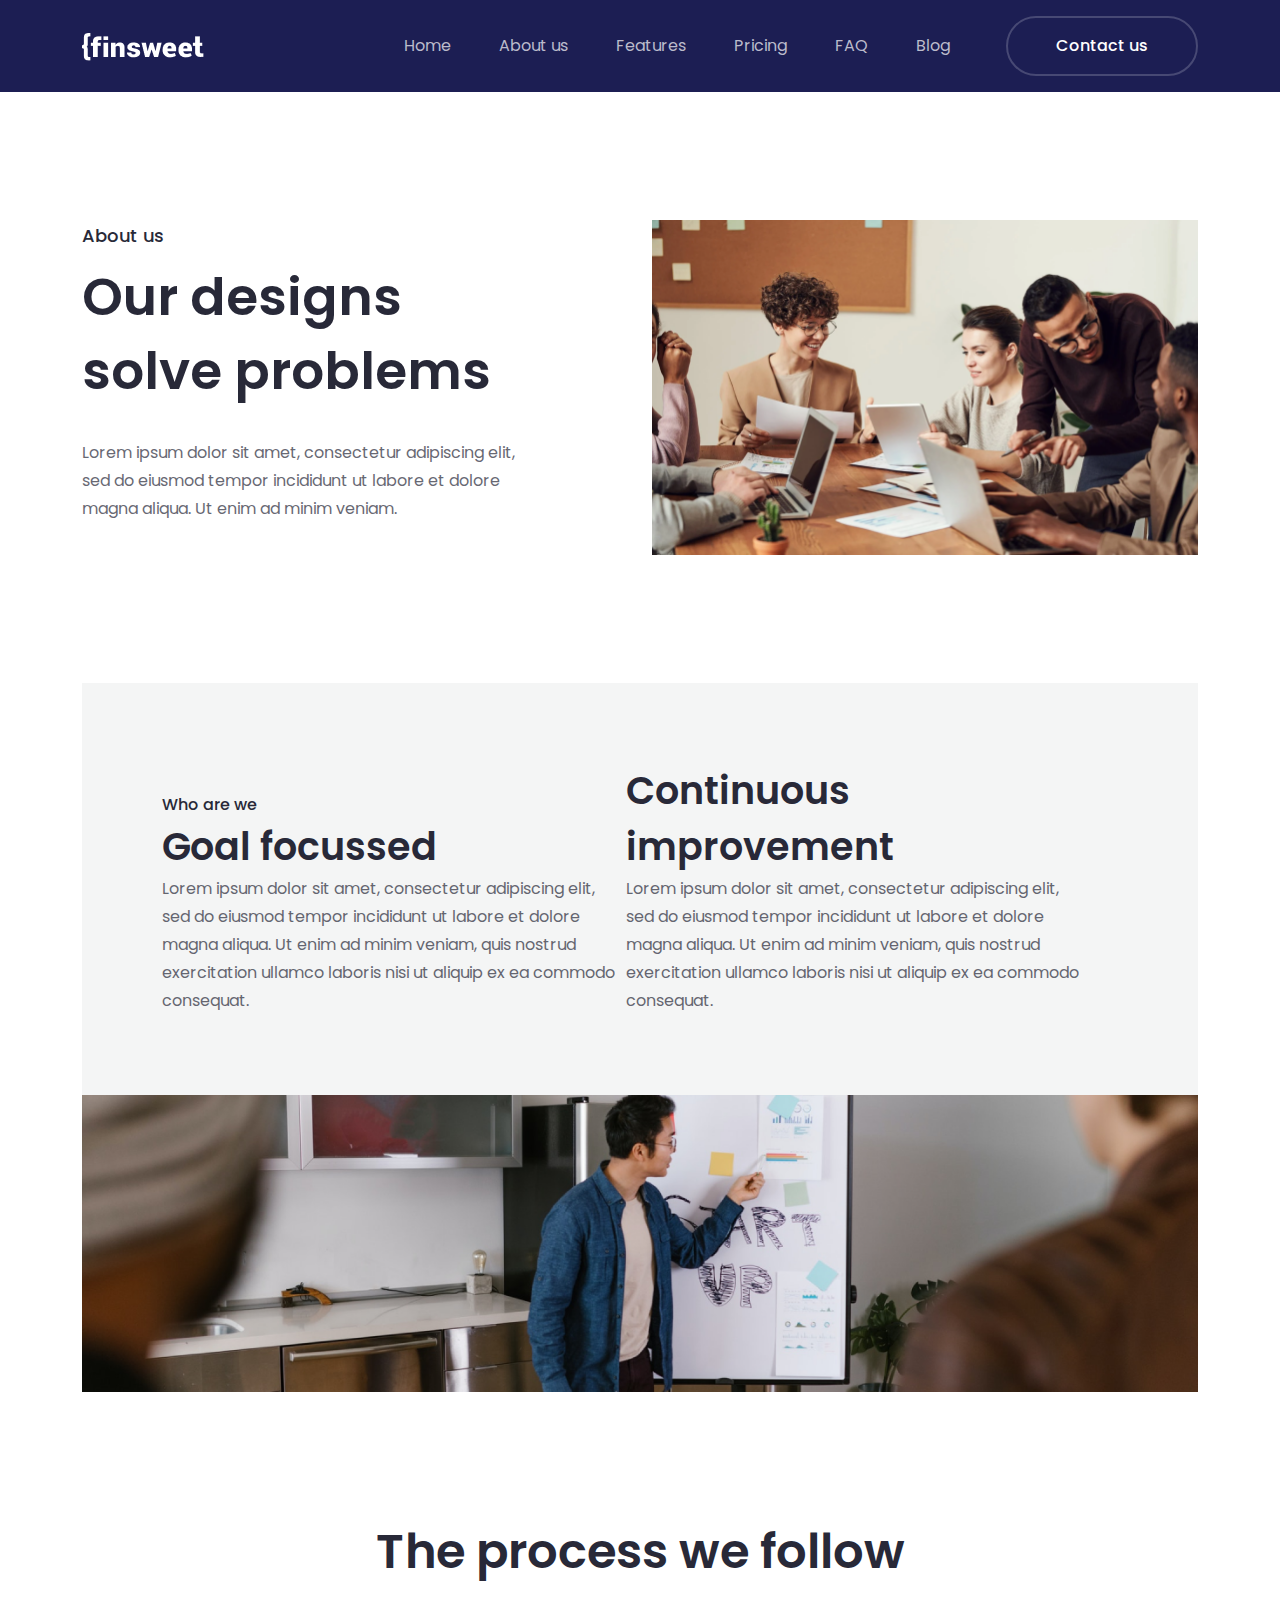
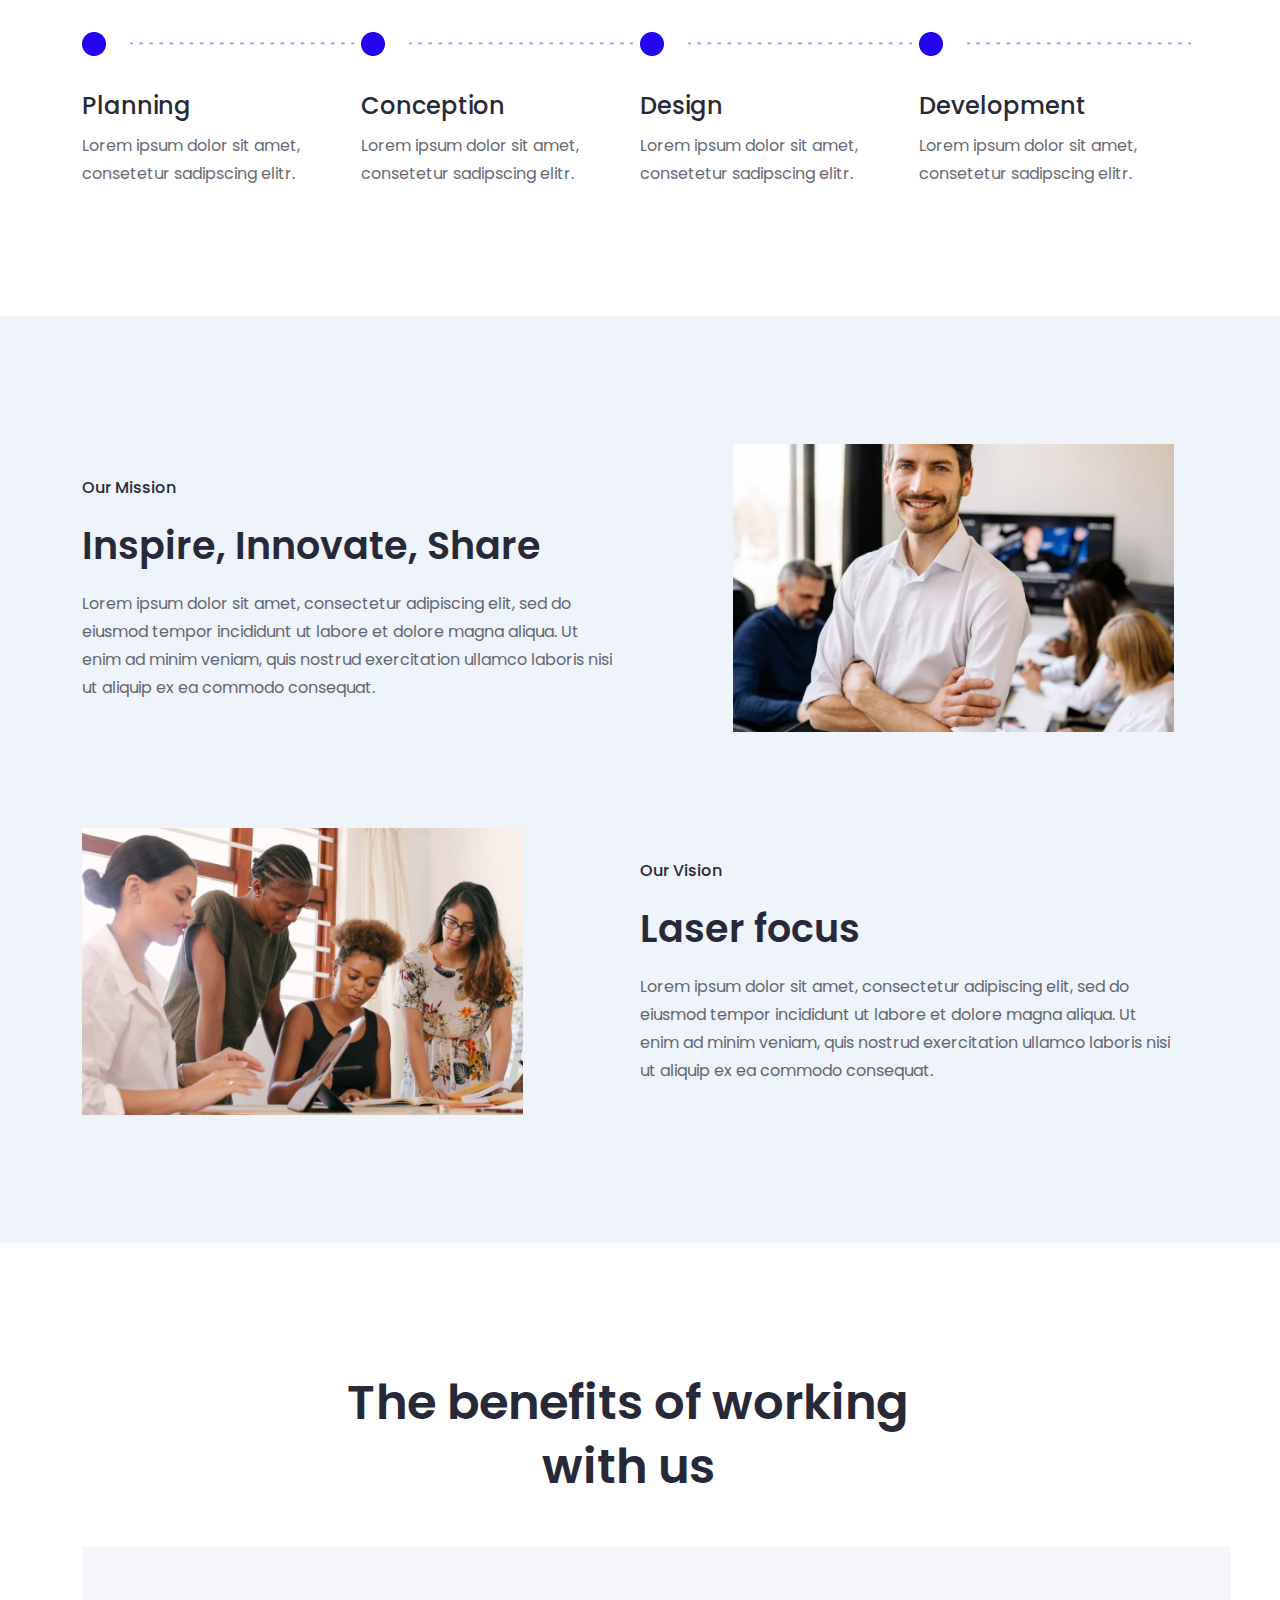
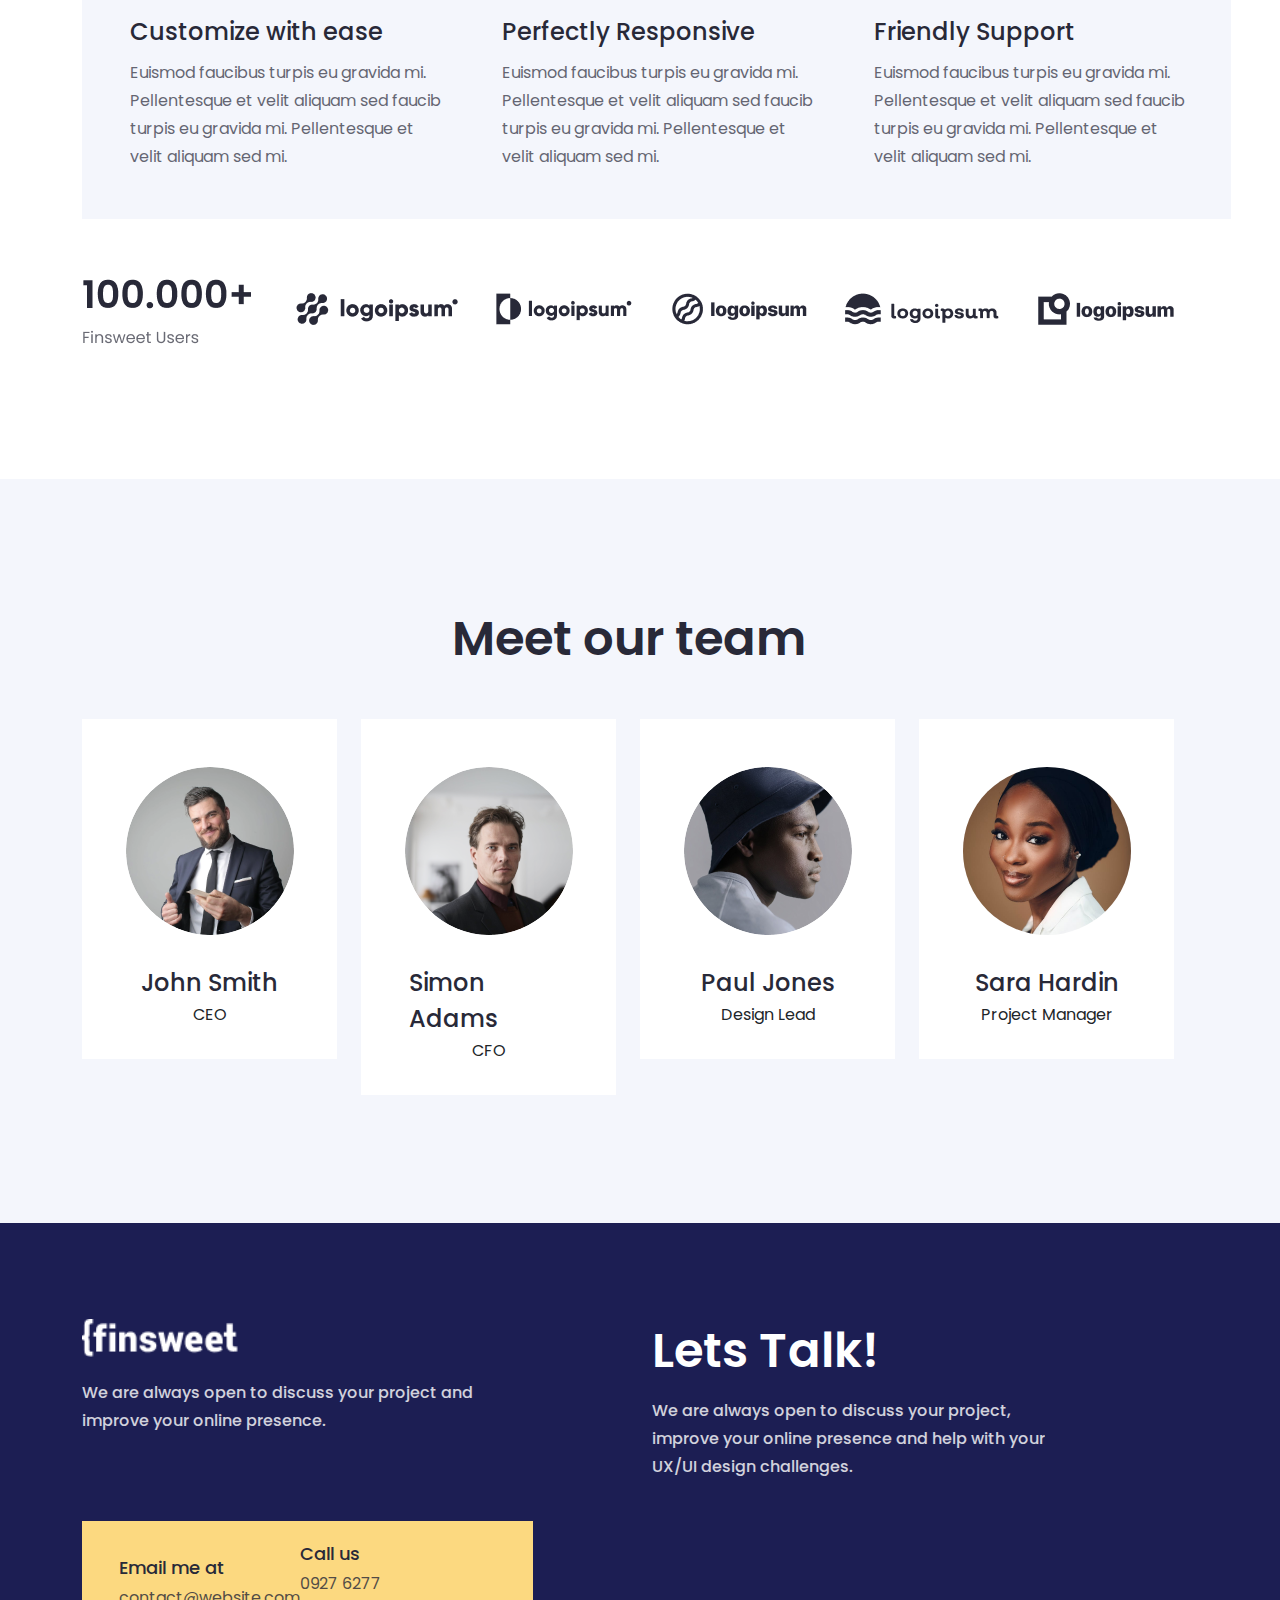
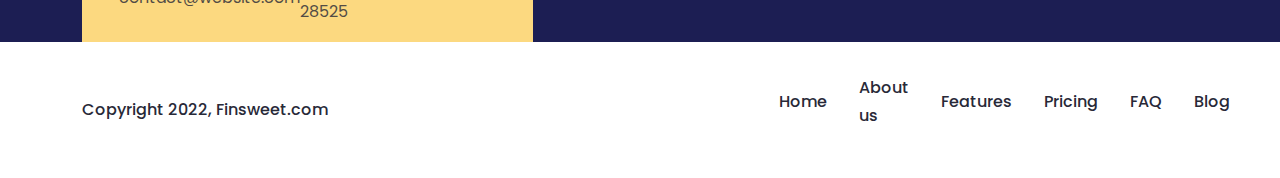
==== about-us.html @ 78a605c9 "Full Project Done" ====
<!DOCTYPE html>
<html lang="en">

<head>
    <meta charset="UTF-8">
    <meta name="viewport" content="width=device-width, initial-scale=1.0">
    <title>Finsweet About us</title>
    <!-- ==============================bootstrap css cdn=============================== -->
    <link href="https://cdn.jsdelivr.net/npm/bootstrap@5.3.3/dist/css/bootstrap.min.css" rel="stylesheet"
        integrity="sha384-QWTKZyjpPEjISv5WaRU9OFeRpok6YctnYmDr5pNlyT2bRjXh0JMhjY6hW+ALEwIH" crossorigin="anonymous">
    <!-- ==============================bootstrap css cdn=============================== -->

    <!-- ==============================font awsome=============================== -->
    <link rel="stylesheet" data-purpose="Layout StyleSheet" title="Web Awesome"
        href="/css/app-wa-462758aa1e172f82d39e1ea35e919e0a.css?vsn=d">

    <link rel="stylesheet" href="https://site-assets.fontawesome.com/releases/v6.6.0/css/all.css">

    <link rel="stylesheet" href="https://site-assets.fontawesome.com/releases/v6.6.0/css/sharp-duotone-solid.css">

    <link rel="stylesheet" href="https://site-assets.fontawesome.com/releases/v6.6.0/css/sharp-thin.css">

    <link rel="stylesheet" href="https://site-assets.fontawesome.com/releases/v6.6.0/css/sharp-solid.css">

    <link rel="stylesheet" href="https://site-assets.fontawesome.com/releases/v6.6.0/css/sharp-regular.css">

    <link rel="stylesheet" href="https://site-assets.fontawesome.com/releases/v6.6.0/css/sharp-light.css">
    <!-- ==============================font awosome=============================== -->

    <link rel="stylesheet" href="/css/about-us.css">
</head>

<body>
    <!-- ==============================Navbar Markup=============================== -->
    <nav class="navbar navbar-expand-lg ourCustomClass">
        <div class="container">
            <a class="navbar-brand" href="#">
                <picture>
                    <img src="/images/Navbar__Logo.png" alt="/images/Navbar__Logo.png">
                </picture>
            </a>
            <!-- ****************toggle button******************* -->
            <button class="navbar-toggler" type="button" data-bs-toggle="collapse" data-bs-target="#navbarNavAltMarkup"
                aria-controls="navbarNavAltMarkup" aria-expanded="false" aria-label="Toggle navigation">
                <span class="navbar-toggler-icon"></span>
            </button>
            <!-- ****************toggle button******************* -->

            <div class="collapse navbar-collapse" id="navbarNavAltMarkup">
                <div class="navbar-nav ms-auto">
                    <a class="nav-link customMenuClass" href="index.html">Home</a>
                    <a class="nav-link customMenuClass" href="about-us.html">About us</a>
                    <a class="nav-link customMenuClass" href="features.html">Features</a>
                    <a class="nav-link customMenuClass" href="pricing.html">Pricing</a>
                    <a class="nav-link customMenuClass" href="faq.html">FAQ</a>
                    <a class="nav-link customMenuClass" href="blog.html">Blog</a>
                </div>
                <button class="customNavbarBtn">Contact us</button>
            </div>
        </div>
    </nav>
    <!-- ==============================Navbar Markup=============================== -->

    <!-- ==============================About-us Banner Markup=============================== -->
    <section id="aboutUsBanner">
        <div class="container">
            <div class="row">
                <div class="col-lg-5">
                    <div class="aboutUsBanner__left">
                        <h5 class="aboutUsBanner__title">
                            About us
                        </h5>
                        <h3 class="aboutUsBanner__heading">
                            Our designs solve problems
                        </h3>
                        <p class="aboutUsBanner__summary">
                            Lorem ipsum dolor sit amet, consectetur adipiscing elit, sed do eiusmod tempor incididunt ut
                            labore
                            et dolore magna aliqua. Ut enim ad minim veniam.
                        </p>
                    </div>
                </div>
                <div class="col-lg-6 offset-1">
                    <div class="aboutUsBanner__right">
                        <img src="/About-us-Images/About-us__banner.png" alt="About-us-Images/About-us__banner.png"
                            class="aboutUsBanner__image img-fluid w-100" width="547px" height="336px">
                    </div>
                </div>
            </div>
        </div>
    </section>
    <!-- ==============================About-us Banner Markup=============================== -->

    <!-- ==============================About-us goal Markup=============================== -->
    <section id="goal">
        <div class="container">
            <div class="row">
                <div class="col-lg-12">
                    <div class="goal__content d-flex justify-content-between align-items-lg-end">
                        <div class="goal__content-left">
                            <h5 class="goal__content-title">
                                Who are we
                            </h5>
                            <h3 class="goal__content-heading">
                                Goal focussed
                            </h3>
                            <p class="goal__content-description">
                                Lorem ipsum dolor sit amet, consectetur adipiscing elit, sed do eiusmod tempor
                                incididunt ut labore et dolore magna aliqua. Ut enim ad minim veniam, quis nostrud
                                exercitation ullamco laboris nisi ut aliquip ex ea commodo consequat.
                            </p>
                        </div>
                        <div class="goal__content-right">
                            <h3 class="goal__content-heading">
                                Continuous improvement
                            </h3>
                            <p class="goal__content-description">
                                Lorem ipsum dolor sit amet, consectetur adipiscing elit, sed do eiusmod tempor
                                incididunt ut labore et dolore magna aliqua. Ut enim ad minim veniam, quis nostrud
                                exercitation ullamco laboris nisi ut aliquip ex ea commodo consequat.
                            </p>
                        </div>
                    </div>
                </div>
                <div class="col-lg-12">
                    <picture>
                        <img src="/About-us-Images/About-us__goals.png" alt="/About-us-Images/About-us__goals.png"
                            class="img-fluid w-100">
                    </picture>
                </div>
            </div>
        </div>
    </section>
    <!-- ==============================About-us goal Markup=============================== -->

    <!-- ==============================About-us process Markup=============================== -->
    <section id="process">
        <div class="container">
            <div class="row d-flex flex-column gap-5">
                <div class="col-lg-12">
                    <h3 class="process__heading text-center">
                        The process we follow
                    </h3>
                </div>
                <div class="row d-flex justify-content-between align-items-center">
                    <div class="col-lg-3">
                        <picture>
                            <img src="/About-us-Images/Process__icon.png" alt="/About-us-Images/Process__icon.png">
                        </picture>
                        <h4 class="process__title">
                            Planning
                        </h4>
                        <p class="process__summary">
                            Lorem ipsum dolor sit amet, consetetur sadipscing elitr.
                        </p>
                    </div>
                    <div class="col-lg-3">
                        <picture>
                            <img src="/About-us-Images/Process__icon.png" alt="/About-us-Images/Process__icon.png">
                        </picture>
                        <h4 class="process__title">
                            Conception
                        </h4>
                        <p class="process__summary">
                            Lorem ipsum dolor sit amet, consetetur sadipscing elitr.
                        </p>
                    </div>
                    <div class="col-lg-3">
                        <picture>
                            <img src="/About-us-Images/Process__icon.png" alt="/About-us-Images/Process__icon.png">
                        </picture>
                        <h4 class="process__title">
                            Design
                        </h4>
                        <p class="process__summary">
                            Lorem ipsum dolor sit amet, consetetur sadipscing elitr.
                        </p>
                    </div>
                    <div class="col-lg-3">
                        <picture>
                            <img src="/About-us-Images/Process__icon.png" alt="/About-us-Images/Process__icon.png">
                        </picture>
                        <h4 class="process__title">
                            Development
                        </h4>
                        <p class="process__summary">
                            Lorem ipsum dolor sit amet, consetetur sadipscing elitr.
                        </p>
                    </div>
                </div>
            </div>
        </div>
    </section>
    <!-- ==============================About-us process Markup=============================== -->

    <!-- ==============================About-us mission Markup=============================== -->
    <section id="mission">
        <div class="container">
            <div class="row customMission">
                <div class="row d-flex justify-content-between align-items-center">
                    <div class="col-lg-6">
                        <h5 class="mission__title">
                            Our Mission
                        </h5>
                        <h3 class="mission__heading">
                            Inspire, Innovate, Share
                        </h3>
                        <p class="mission__summary">
                            Lorem ipsum dolor sit amet, consectetur adipiscing elit, sed do eiusmod tempor incididunt ut
                            labore et dolore magna aliqua. Ut enim ad minim veniam, quis nostrud exercitation ullamco
                            laboris nisi ut aliquip ex ea commodo consequat.
                        </p>
                    </div>
                    <div class="col-lg-5">
                        <img src="/About-us-Images/About-us__inspire.png" alt="/About-us-Images/About-us__inspire.png"
                            class="img-fluid w-100">
                    </div>
                </div>
                <div class="row d-flex justify-content-between align-items-center">
                    <div class="col-lg-5">
                        <img src="/About-us-Images/About-us__focus.png" alt="/About-us-Images/About-us__focus.png"
                            class="img-fluid w-100">
                    </div>
                    <div class="col-lg-6">
                        <h5 class="mission__title">
                            Our Vision
                        </h5>
                        <h3 class="mission__heading">
                            Laser focus
                        </h3>
                        <p class="mission__summary">
                            Lorem ipsum dolor sit amet, consectetur adipiscing elit, sed do eiusmod tempor incididunt ut
                            labore et dolore magna aliqua. Ut enim ad minim veniam, quis nostrud exercitation ullamco
                            laboris nisi ut aliquip ex ea commodo consequat.
                        </p>
                    </div>
                </div>
            </div>
        </div>
    </section>
    <!-- ==============================About-us mission Markup=============================== -->

    <!-- ==============================About-us benefits Markup=============================== -->
    <section id="benefits">
        <div class="container">
            <div class="row row-gap-5">
                <div class="row">
                    <div class="col-lg-12">
                        <h3 class="benefits__heading text-center">
                            The benefits of working <br> with us
                        </h3>
                    </div>
                </div>
                <div class="row">
                    <div class="col-lg-4">
                        <div class="solveProblem__card">
                            <div class="solveProblem__card-icon">
                                <i class="fa-solid fa-users"></i>
                            </div>
                            <h3 class="solveProblem__card-title">
                                Customize with ease
                            </h3>
                            <p class="solveProblem__card-summary">
                                Euismod faucibus turpis eu gravida mi. Pellentesque et velit aliquam sed faucib
                                turpis eu
                                gravida mi. Pellentesque et velit aliquam sed mi.
                            </p>
                        </div>
                    </div>
                    <div class="col-lg-4">
                        <div class="solveProblem__card">
                            <div class="solveProblem__card-icon">
                                <i class="fa-sharp fa-solid fa-pen-ruler fa-flip-horizontal"></i>
                            </div>
                            <h3 class="solveProblem__card-title">
                                Perfectly Responsive
                            </h3>
                            <p class="solveProblem__card-summary">
                                Euismod faucibus turpis eu gravida mi. Pellentesque et velit aliquam sed faucib
                                turpis eu
                                gravida mi. Pellentesque et velit aliquam sed mi.
                            </p>
                        </div>
                    </div>
                    <div class="col-lg-4">
                        <div class="solveProblem__card">
                            <div class="solveProblem__card-icon">
                                <i class="fa-solid fa-file-pen"></i>
                            </div>
                            <h3 class="solveProblem__card-title">
                                Friendly Support
                            </h3>
                            <p class="solveProblem__card-summary">
                                Euismod faucibus turpis eu gravida mi. Pellentesque et velit aliquam sed faucib
                                turpis eu
                                gravida mi. Pellentesque et velit aliquam sed mi.
                            </p>
                        </div>
                    </div>
                </div>
                <div class="row">
                    <div class="col-lg-12">
                        <div class="benefits__icons d-flex justify-content-between align-items-center">
                            <img src="/About-us-Images/Benefits__number.png"
                                alt="/About-us-Images/Benefits__number.png">
                            <img src="/About-us-Images/Benefits__one.png" alt="/About-us-Images/Benefits__one.png">
                            <img src="/About-us-Images/Benefits__two.png" alt="/About-us-Images/Benefits__two.png">
                            <img src="/About-us-Images/Benefits__three.png" alt="/About-us-Images/Benefits__three.png">
                            <img src="/About-us-Images/Benefits__four.png" alt="/About-us-Images/Benefits__four.png">
                            <img src="/About-us-Images/Benefits__five.png" alt="/About-us-Images/Benefits__five.png">
                        </div>
                    </div>
                </div>
            </div>
        </div>
    </section>
    <!-- ==============================About-us benefits Markup=============================== -->

    <!-- ==============================About-us team Markup=============================== -->
    <section id="team">
        <div class="container">
            <div class="row d-flex flex-column gap-5">
                <div class="row">
                    <div class="col-lg-12">
                        <h3 class="team__heading text-center">Meet our team</h3>
                    </div>
                </div>
                <div class="row">
                    <div class="col-lg-3">
                        <div class="team__card d-flex flex-column justify-content-center align-items-center">
                            <picture class="team__card-imageContainer">
                                <img src="/About-us-Images/Team__card-ceo.png" alt="/About-us-Images/Team__card-ceo.png"
                                    class="team__card-image">
                                <div class="team__card-imageOverlay d-flex justify-content-center align-items-end">
                                    <i class="fa-brands fa-facebook overlay--icon"></i>
                                    <i class="fa-brands fa-twitter overlay--icon"></i>
                                    <i class="fa-brands fa-linkedin overlay--icon"></i>
                                </div>
                            </picture>
                            <h4 class="team__card-name">
                                John Smith
                            </h4>
                            <p class="team__card-designation">
                                CEO
                            </p>
                        </div>
                    </div>
                    <div class="col-lg-3">
                        <div class="team__card d-flex flex-column justify-content-center align-items-center">
                            <picture class="team__card-imageContainer">
                                <img src="/About-us-Images/Team__card-cfo.png" alt="/About-us-Images/Team__card-cfo.png"
                                    class="team__card-image">
                                <div class="team__card-imageOverlay d-flex justify-content-center align-items-end">
                                    <i class="fa-brands fa-facebook overlay--icon"></i>
                                    <i class="fa-brands fa-twitter overlay--icon"></i>
                                    <i class="fa-brands fa-linkedin overlay--icon"></i>
                                </div>
                            </picture>
                            <h4 class="team__card-name">
                                Simon Adams
                            </h4>
                            <p class="team__card-designation">
                                CFO
                            </p>
                        </div>
                    </div>
                    <div class="col-lg-3">
                        <div class="team__card d-flex flex-column justify-content-center align-items-center">
                            <picture class="team__card-imageContainer">
                                <img src="/About-us-Images/Team__card-designLead.png"
                                    alt="/About-us-Images/Team__card-designLead.png" class="team__card-image">
                                <div class="team__card-imageOverlay d-flex justify-content-center align-items-end">
                                    <i class="fa-brands fa-facebook overlay--icon"></i>
                                    <i class="fa-brands fa-twitter overlay--icon"></i>
                                    <i class="fa-brands fa-linkedin overlay--icon"></i>
                                </div>
                            </picture>
                            <h4 class="team__card-name">
                                Paul Jones
                            </h4>
                            <p class="team__card-designation">
                                Design Lead
                            </p>
                        </div>
                    </div>
                    <div class="col-lg-3">
                        <div class="team__card d-flex flex-column justify-content-center align-items-center">
                            <picture class="team__card-imageContainer">
                                <img src="/About-us-Images/Team__card-projectManager.jpg"
                                    alt="/About-us-Images/Team__card-projectManager.png" class="team__card-image">
                                <div class="team__card-imageOverlay d-flex justify-content-center align-items-end">
                                    <i class="fa-brands fa-facebook overlay--icon"></i>
                                    <i class="fa-brands fa-twitter overlay--icon"></i>
                                    <i class="fa-brands fa-linkedin overlay--icon"></i>
                                </div>
                            </picture>
                            <h4 class="team__card-name">
                                Sara Hardin
                            </h4>
                            <p class="team__card-designation">
                                Project Manager
                            </p>
                        </div>
                    </div>
                </div>
            </div>
        </div>
    </section>
    <!-- ==============================About-us team Markup=============================== -->
     
    <!-- ==============================Footer Markup=============================== -->
    <footer id="footerPart">
        <div class="container">
            <div class="row">
                <div class="col-lg-5">
                    <div class="footerPart__wrapper">
                        <img src="/images/Navbar__Logo.png" alt="images/Navbar__Logo.png" class="footerPart__logo"
                            width="156px" height="38px">
                        <p class="footerPart__summary">
                            We are always open to discuss your project and improve your online presence.
                        </p>
                        <div class="footerPart__contactInfo d-flex justify-content-between align-items-center">
                            <div class="footerPart__contactInfo-mail">
                                <h5 class="footerPart__contactInfo-mail-heading">
                                    Email me at
                                </h5>
                                <p class="footerPart__contactInfo-mail-address">
                                    contact@website.com
                                </p>
                            </div>
                            <div class="footerPart__contactInfo-phone">
                                <h5 class="footerPart__contactInfo-phone-heading">
                                    Call us
                                </h5>
                                <p class="footerPart__contactInfo-phone-number">
                                    0927 6277 28525
                                </p>
                            </div>
                        </div>
                    </div>
                </div>
                <div class="col-lg-6 offset-1">
                    <div class="footerPartRight__wrapper">
                        <h4 class="footerPartRight__heading">
                            Lets Talk!
                        </h4>
                        <p class="footerPartRight__description">
                            We are always open to discuss your project, improve your online presence and help with your
                            UX/UI design challenges.
                        </p>
                        <div class="footerPartRight__icons">
                            <i class="fa-brands fa-facebook footer--icon"></i>
                            <i class="fa-brands fa-twitter footer--icon"></i>
                            <i class="fa-brands fa-instagram footer--icon"></i>
                            <i class="fa-brands fa-linkedin footer--icon"></i>
                        </div>
                    </div>
                </div>
            </div>
        </div>
    </footer>
    <!-- ==============================Footer Markup=============================== -->

    <!-- ==============================CopyRight Markup=============================== -->
    <section id="copyRight">
        <div class="container">
            <div class="row d-flex justify-content-between align-items-center">
                <div class="col-lg-3">
                    <h5 class="copyRight__title">
                        Copyright 2022, Finsweet.com
                    </h5>
                </div>
                <div class="col-lg-5">
                    <ul class="copyRight__nav-list d-flex justify-content-between align-items-center">
                        <li><a href="#">Home</a></li>
                        <li><a href="#">About us</a></li>
                        <li><a href="#">Features</a></li>
                        <li><a href="#">Pricing</a></li>
                        <li><a href="#">FAQ</a></li>
                        <li><a href="#">Blog</a></li>
                    </ul>
                </div>
            </div>
        </div>
    </section>
    <!-- ==============================CopyRight Markup=============================== -->






    <!-- ==============================bootstrap js cdn=============================== -->
    <script src="https://cdn.jsdelivr.net/npm/bootstrap@5.3.3/dist/js/bootstrap.bundle.min.js"
        integrity="sha384-YvpcrYf0tY3lHB60NNkmXc5s9fDVZLESaAA55NDzOxhy9GkcIdslK1eN7N6jIeHz"
        crossorigin="anonymous"></script>
    <!-- ==============================bootstrap js cdn=============================== -->

</body>

</html>
---- css/about-us.css ----
/* ===================================Google Fonts CSS====================================== */
@import url('https://fonts.googleapis.com/css2?family=Poppins:ital,wght@0,100;0,200;0,300;0,400;0,500;0,600;0,700;0,800;0,900;1,100;1,200;1,300;1,400;1,500;1,600;1,700;1,800;1,900&display=swap');
/* ===================================Google Fonts CSS====================================== */

/* ===================================Common CSS====================================== */
* {
    margin: 0;
    padding: 0;
    outline: 0;
    box-sizing: border-box;
}

a {
    text-decoration: none;
}

div,
h1,
h2,
h3,
h4,
h5,
h6,
p,
span,
nav,
footer,
section {
    margin: 0;
    padding: 0;
}

ul,
li,
ol {
    list-style: none;
}

img {
    vertical-align: center;
}

/* ===================================Common CSS====================================== */

/* ===================================root CSS====================================== */
:root {
    --primaryColor: #1C1E53;
    --secondaryColor: #F4F6FC;
    --whiteColor: #FFFFFF;
    --fontColor: #282938;
    --blueColor: #2405F2;
    --yellowColor: #FCD980;
    --poppins: "Poppins", sans-serif;
}

/* ===================================root CSS====================================== */

body {
    font-family: var(--poppins);
}

/* ===================================Navbar CSS====================================== */
.ourCustomClass {
    background-color: var(--primaryColor);
    padding: 16px 0;
}

.customMenuClass {
    margin-right: 32px;
    color: #BBBBCB;
    transition: all linear 0.3s;
}

.customMenuClass:hover {
    color: var(--whiteColor);
}

.customNavbarBtn {
    margin-left: 16px;
    padding: 16px 48px;
    border-radius: 41px;
    background-color: transparent;
    border: 2px solid #F4F6FC33;
    font-size: 16px;
    font-weight: 500;
    color: var(--whiteColor);
    transition: 0.3s ease-in-out;
    cursor: pointer;
}

.customNavbarBtn:hover {
    background-color: var(--yellowColor);
}

/* ===================================Navbar CSS====================================== */

/* ==============================About-us banner CSS================================== */
#aboutUsBanner{
    padding: 128px 0;
    background-color: var(--whiteColor);
}
.aboutUsBanner__title{
    font-weight: 500;
    font-size: 18px;
    line-height: 32px;
    color: var(--fontColor);
}
.aboutUsBanner__heading{
    font-weight: 600;
    font-size: 52px;
    line-height: 74px;
    color: var(--fontColor);
    padding-top: 8px;
    padding-bottom: 31px;
}
.aboutUsBanner__summary{
    font-weight: 400;
    font-size: 16px;
    line-height: 28px;
    color: var(--fontColor);
    opacity: 0.7;
}
/* ==============================About-us banner CSS================================== */

/* ==============================About-us goal CSS================================== */
#goal{
    padding-bottom: 128px;
}
.goal__content{
    padding: 80px 108px 80px 80px;
    background-color: #F4F5F5;
}
.goal__content-title{
    font-weight: 500;
    font-size: 16px;
    line-height: 28px;
    color: var(--fontColor);
}
.goal__content-heading{
    font-weight: 600;
    font-size: 38px;
    line-height: 56px;
    color: var(--fontColor);
}
.goal__content-description{
    max-width: 515px;
    font-weight: 400;
    font-size: 16px;
    line-height: 28px;
    color: var(--fontColor);
    opacity: 0.7;
}
/* ==============================About-us goal CSS================================== */

/* ==============================About-us process CSS================================== */
#process{
    padding-bottom: 128px;
}
.process__heading{
    font-weight: 600;
    font-size: 48px;
    line-height: 64px;
    color: var(--fontColor);
}
.process__title{
    font-weight: 500;
    font-size: 24px;
    line-height: 36px;
    color: var(--fontColor);
    padding-top: 32px;
    padding-bottom: 8px;
}
.process__summary{
    font-weight: 400;
    font-size: 16px;
    line-height: 28px;
    color: var(--fontColor);
    opacity: 0.7;
}
/* ==============================About-us process CSS================================== */

/* ==============================About-us mission CSS================================== */
#mission{
    padding: 128px 0;
    background-color: #EEF4FA;
    
}
.customMission{
    display: flex;
    flex-direction: column;
    gap: 96px;
}
.mission__title{
    font-weight: 500;
    font-size: 16px;
    line-height: 28px;
    color: var(--fontColor);
}
.mission__heading{
    font-weight: 600;
    font-size: 38px;
    line-height: 56px;
    color: var(--fontColor);
    padding: 16px 0;
}
.mission__summary{
    font-weight: 400;
    font-size: 16px;
    line-height: 28px;
    color: var(--fontColor);
    opacity: 0.7;
}
/* ==============================About-us mission CSS================================== */

/* ==============================About-us benefits CSS================================== */
#benefits{
    padding: 128px 0;
    background-color: var(--whiteColor);
}
.benefits__heading{
    font-weight: 600;
    font-size: 48px;
    line-height: 64px;
    color: var(--fontColor);
}
.solveProblem__card {
    background-color: var(--secondaryColor);
    padding: 48px 44px 48px 48px;
    width: 405px;
}

.solveProblem__card-icon {
    color: var(--blueColor);
    font-size: 34px;
}

.solveProblem__card-title {
    font-weight: 500;
    font-size: 24px;
    color: var(--fontColor);
    margin-top: 23px;
    margin-bottom: 12px;
}

.solveProblem__card-summary {
    font-weight: 400;
    font-size: 16px;
    line-height: 28px;
    color: var(--fontColor);
    opacity: 0.7;
}
/* ==============================About-us benefits CSS================================== */

/* ==============================About-us team CSS================================== */
#team{
    padding: 128px 0;
    background-color: var(--secondaryColor);
}
.team__heading{
    font-weight: 600;
    font-size: 48px;
    line-height: 64px;
    color: var(--fontColor);
}
.team__card{
    padding: 48px 48px 32px 48px;
    background-color: var(--whiteColor);
    cursor: pointer;
}
.team__card-name{
    font-weight: 500;
    font-size: 24px;
    line-height: 36px;
    color: var(--fontColor);
    padding-top: 30px;
    padding-bottom: 2px;
}
.team__card-imageContainer{
    display: block;
    position: relative;
    width: 168px;
    height: 168px;

}
.team__card-image{
    width: 168px;
    height: 168px;
    border-radius: 50%;
    object-fit: cover;
}
.team__card-imageOverlay{
    position: absolute;
    top: 0;
    left: 0;
    background-image: linear-gradient(#FFFFFF00 20%,#5239FA 110%);
    width: 100%;
    height: 100%;
    border-radius: 50%;
    transition: 0.4s ease-in-out;
    opacity: 0;
}
.team__card:hover .team__card-imageOverlay{
    opacity: 1;
}
.overlay--icon{
    display: inline-block;
    padding-bottom: 28px;
    color: var(--whiteColor);
    padding-right: 11.25px;
    font-size: 13px;
}
/* ==============================About-us team CSS================================== */

/* =================================Footer CSS====================================== */
#footerPart {
    padding-top: 96px;
    background-color: var(--primaryColor);
}

.footerPart__summary {
    font-size: 16px;
    font-weight: 500;
    line-height: 28px;
    color: var(--whiteColor);
    opacity: 0.8;
    max-width: 400px;
    padding-top: 22px;
    padding-bottom: 86px;
}

.footerPart__contactInfo {
    background-color: var(--yellowColor);
    max-width: 517px;
    padding: 17px 137px 16px 37px;
}

.footerPart__contactInfo-mail-heading,
.footerPart__contactInfo-phone-heading {
    font-weight: 500;
    font-size: 18px;
    color: var(--fontColor);
    line-height: 32px;
}

.footerPart__contactInfo-mail-address,
.footerPart__contactInfo-phone-number {
    font-weight: 400;
    font-size: 16px;
    color: var(--fontColor);
    line-height: 28px;
    opacity: 0.8;
}

.footerPartRight__heading {
    font-weight: 600;
    font-size: 48px;
    line-height: 64px;
    color: var(--whiteColor);
}

.footerPartRight__description {
    font-size: 16px;
    font-weight: 500;
    line-height: 28px;
    color: var(--whiteColor);
    opacity: 0.8;
    max-width: 400px;
    padding-top: 14px;
    padding-bottom: 28px;

}

.footerPartRight__icons {
    display: flex;
    color: var(--whiteColor);
    font-size: 16px;
    gap: 27px;
}

.footer--icon {
    cursor: pointer;
    transition: 0.3s ease-in-out;
}

.footer--icon:hover {
    color: var(--yellowColor);
}

/* ===================================FooterCSS======================================*/

/* ===================================CopyRightCSS======================================*/
#copyRight {
    padding: 32px 0;
}

.copyRight__title,
.copyRight__nav-list li a {
    font-size: 16px;
    font-weight: 500;
    line-height: 28px;
    color: var(--fontColor);
}

.copyRight__nav-list {
    gap: 32px;
}

.copyRight__nav-list li {
    transition: 0.3s ease-in-out;
}

.copyRight__nav-list li:hover a {
    color: var(--blueColor);
}

/* ===================================CopyRightCSS======================================*/
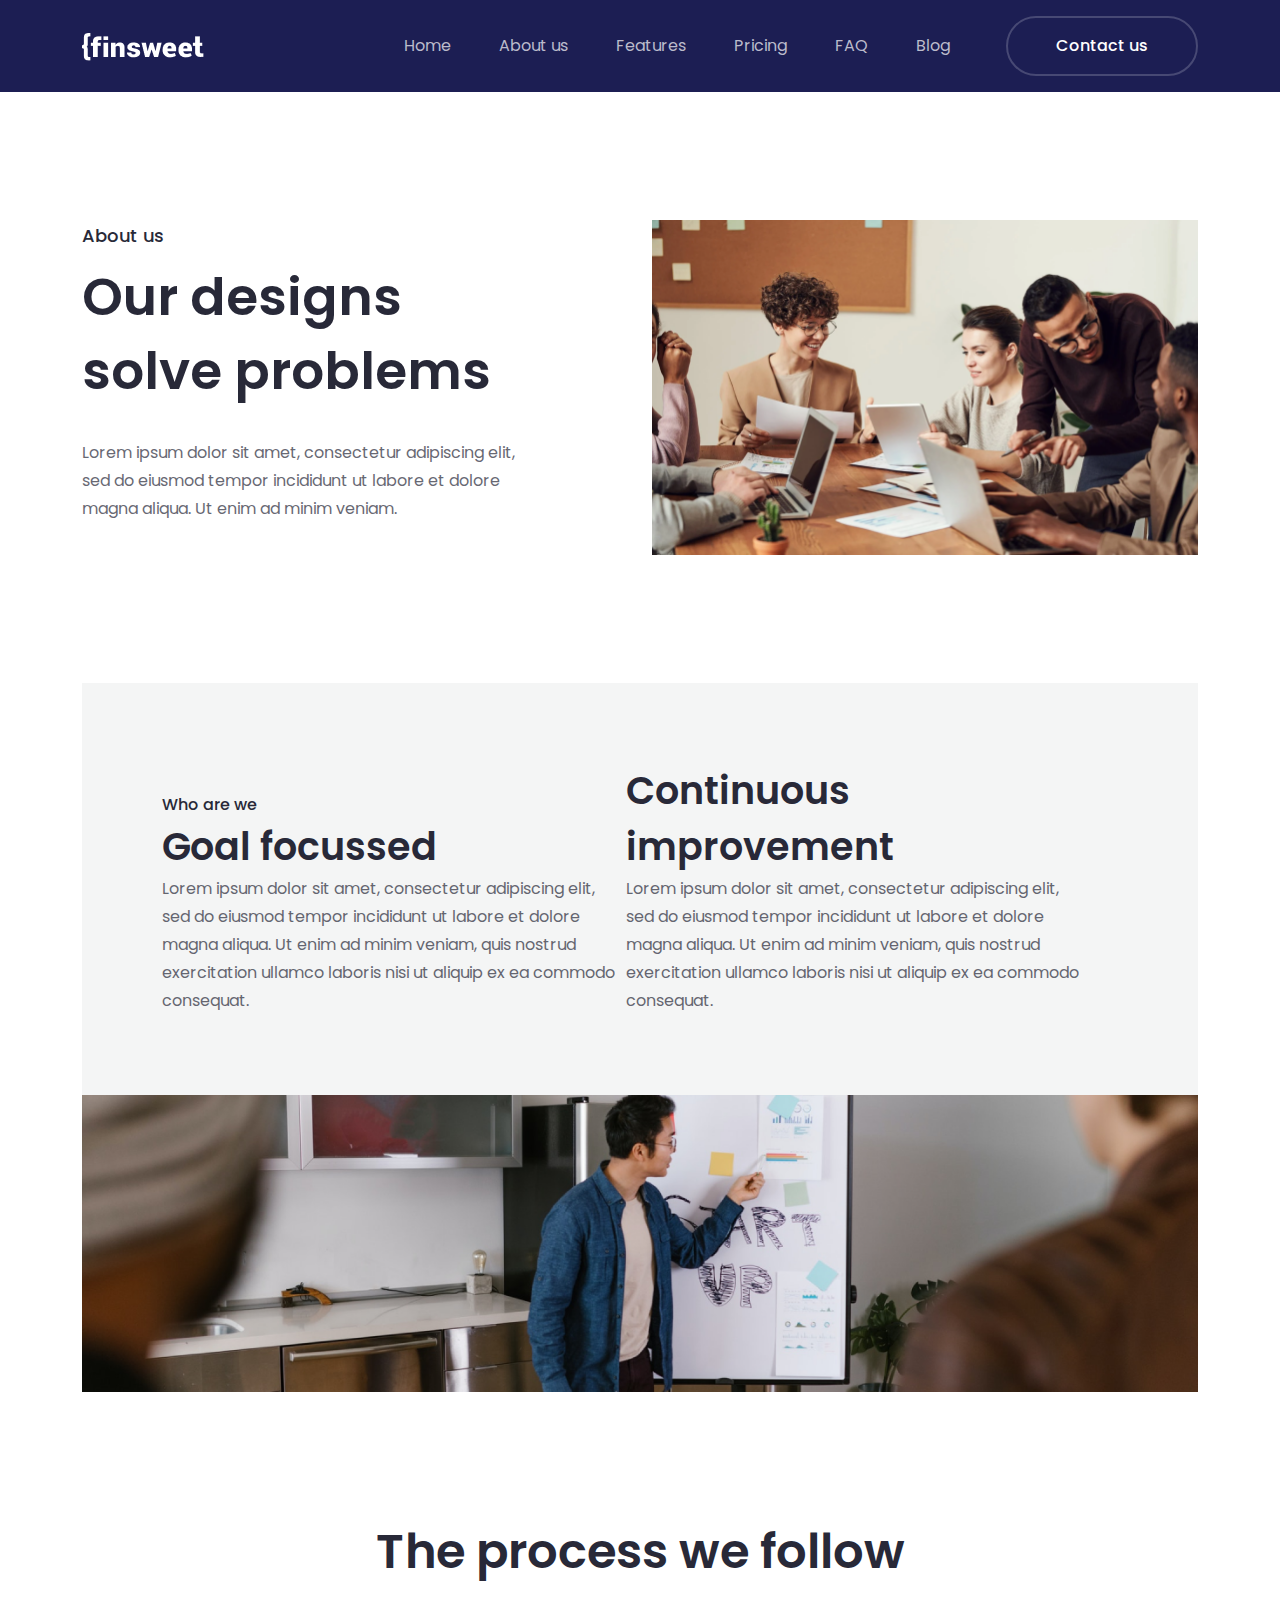
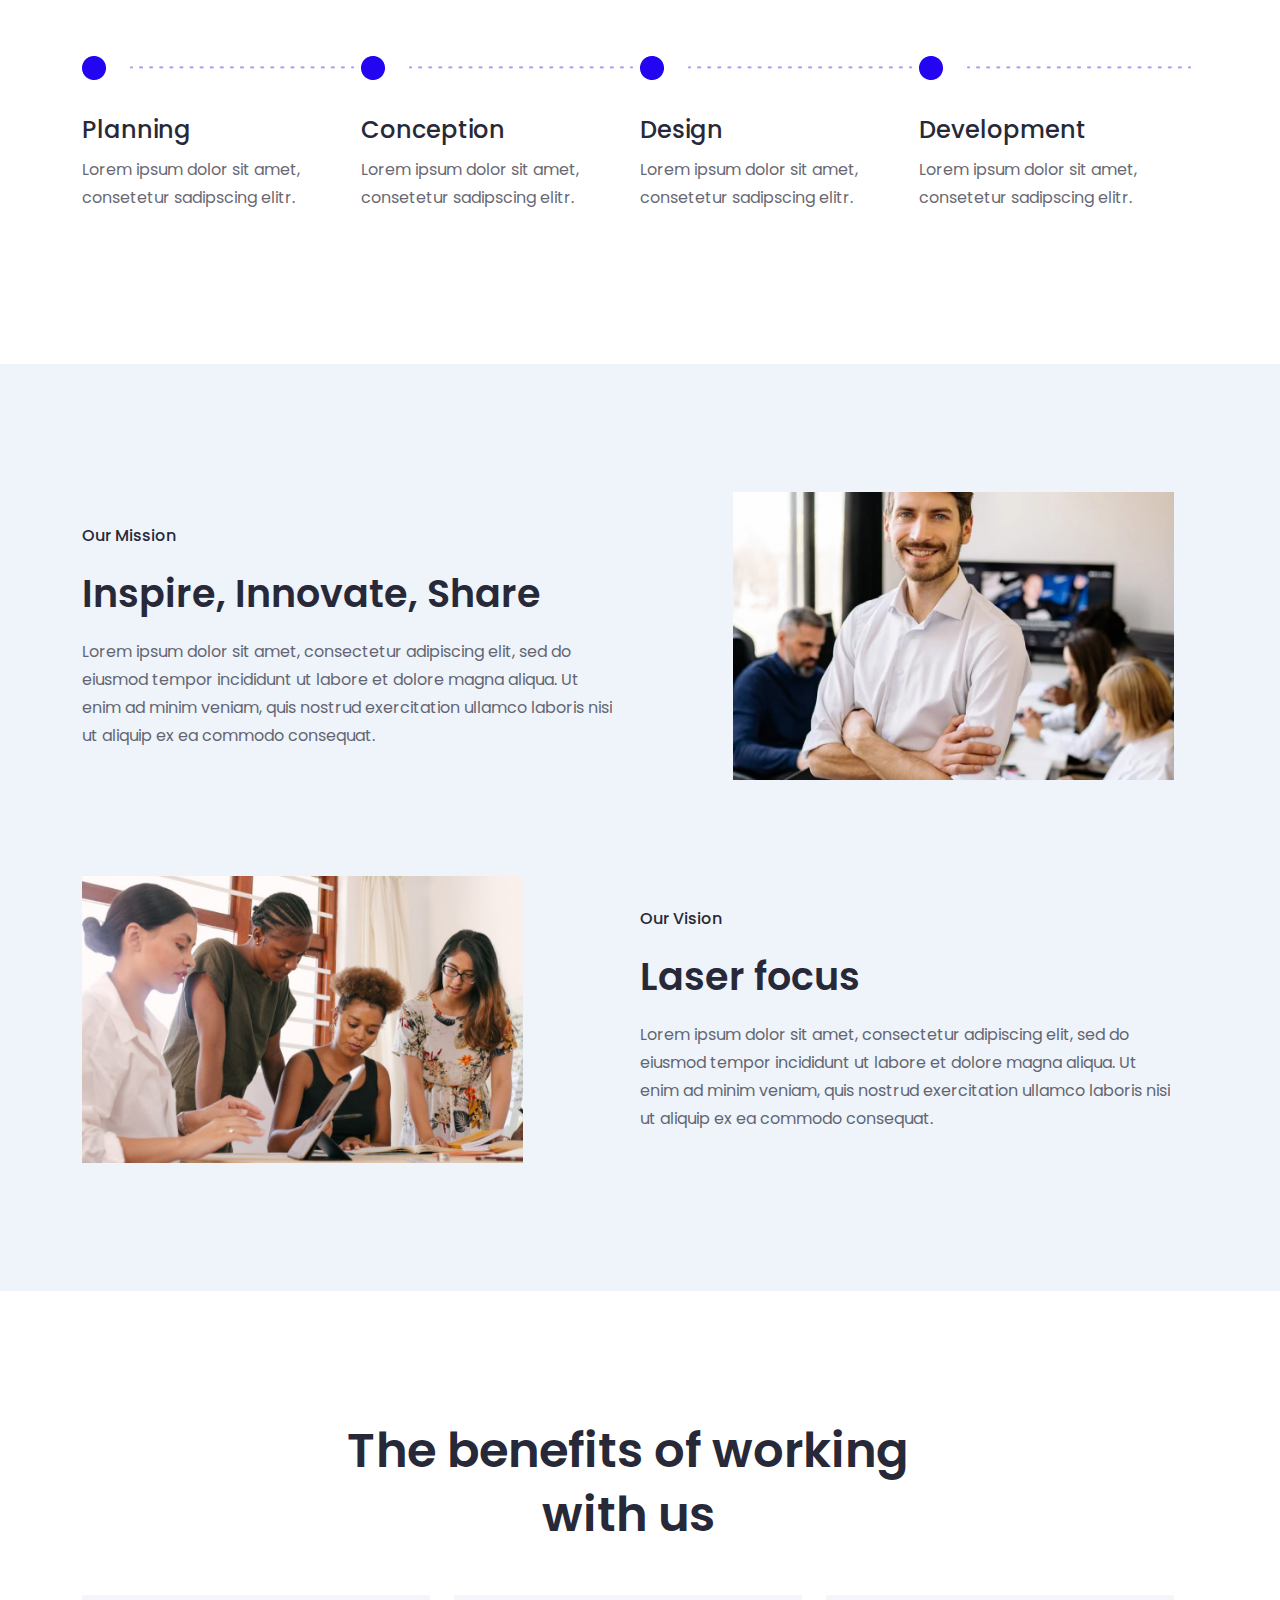
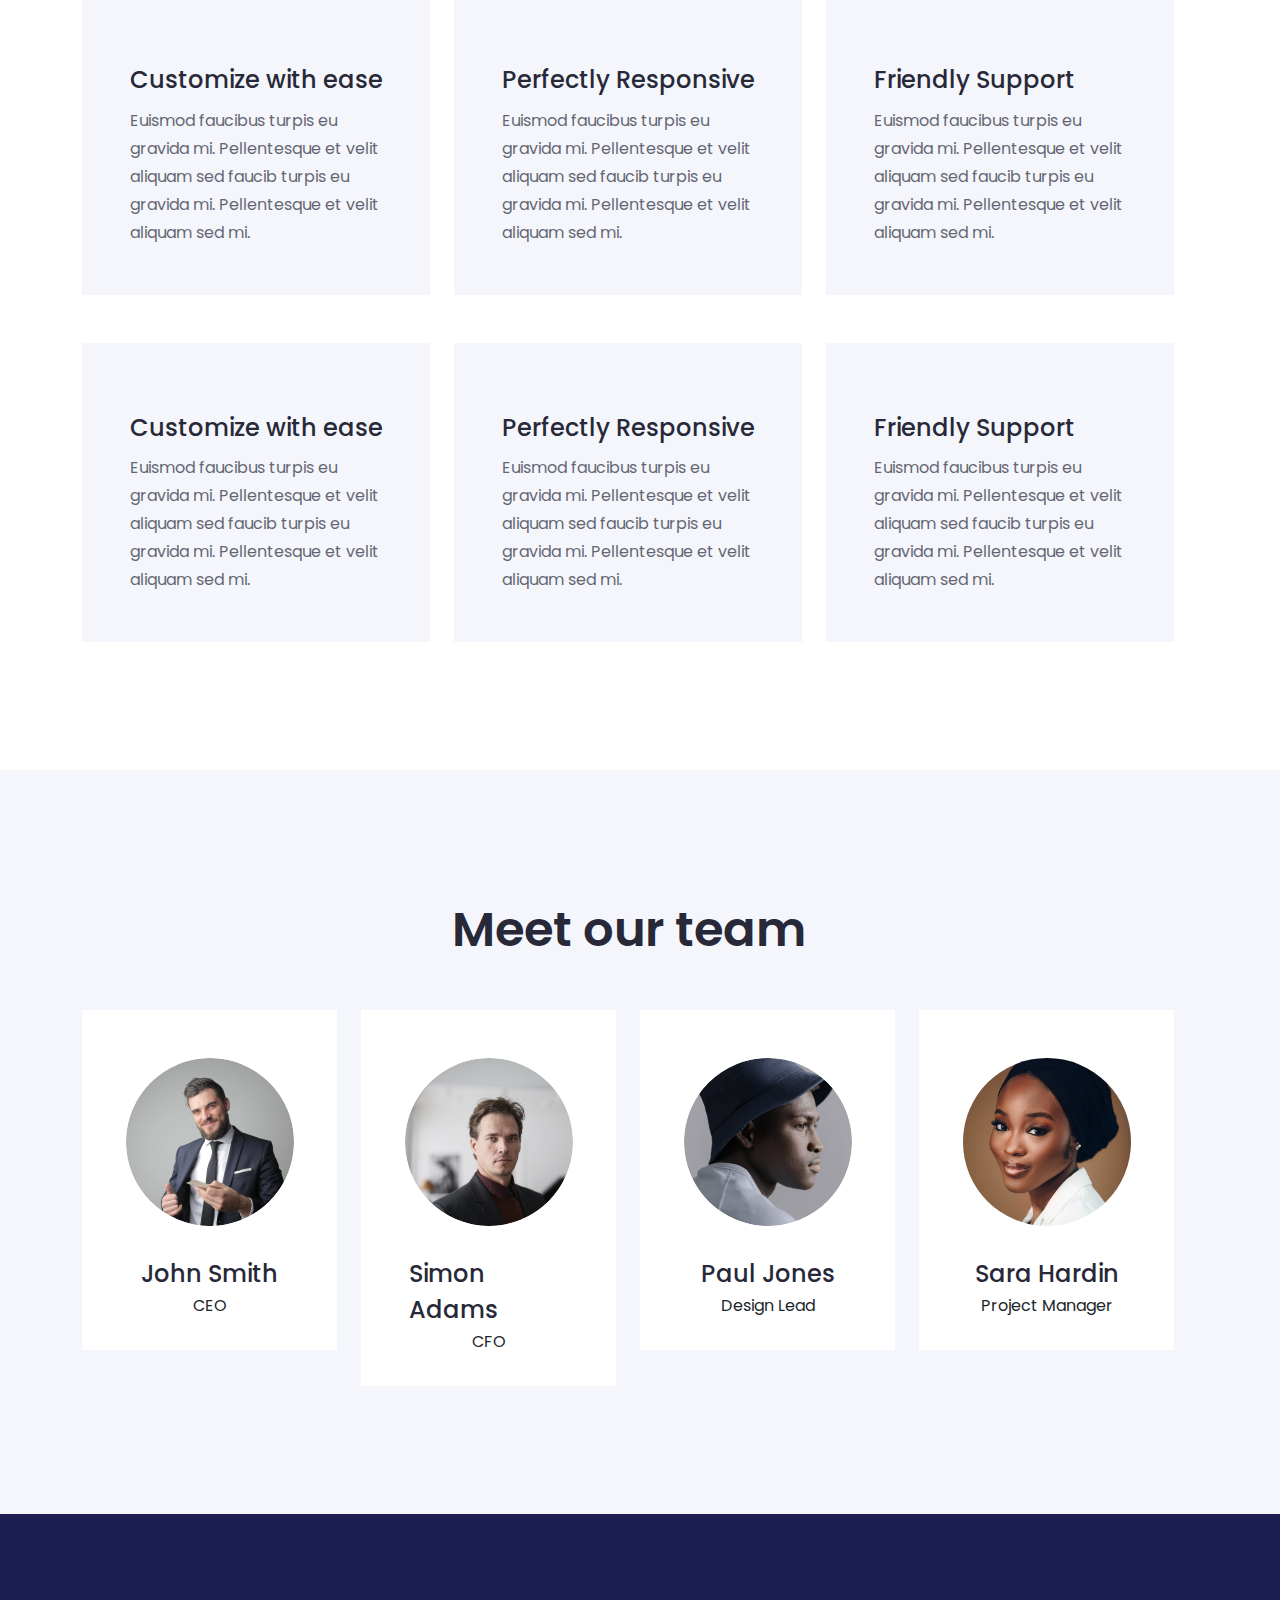
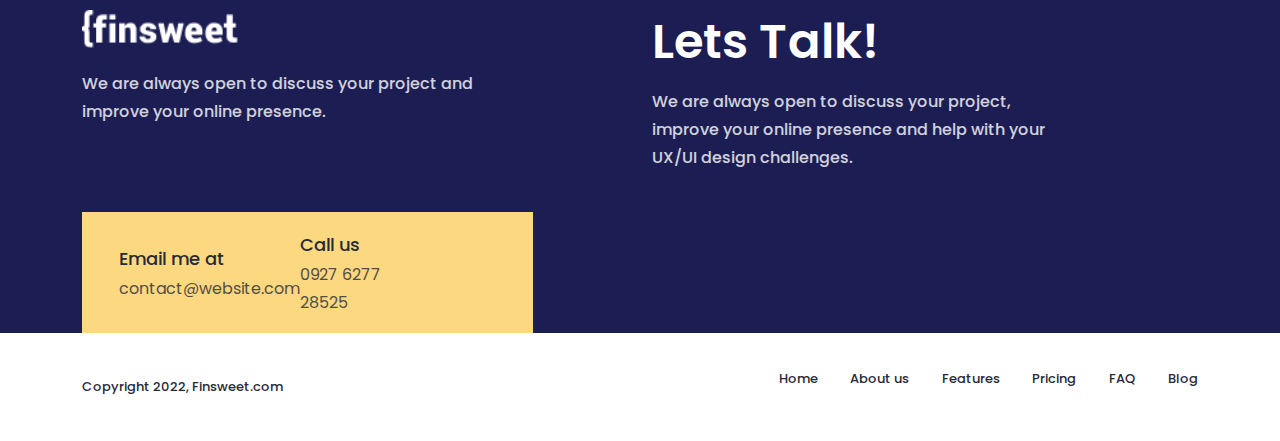
==== commit 10622ed1: "responsive done" ====
--- a/about-us.html
+++ b/about-us.html
@@ -27,7 +27,8 @@
     <link rel="stylesheet" href="https://site-assets.fontawesome.com/releases/v6.6.0/css/sharp-light.css">
     <!-- ==============================font awosome=============================== -->
 
-    <link rel="stylesheet" href="/css/about-us.css">
+    <link rel="stylesheet" href="./css/about-us.css">
+    <link rel="stylesheet" href="./css/responsive.css">
 </head>
 
 <body>
@@ -36,11 +37,11 @@
         <div class="container">
             <a class="navbar-brand" href="#">
                 <picture>
-                    <img src="/images/Navbar__Logo.png" alt="/images/Navbar__Logo.png">
+                    <img src="./images/Navbar__Logo.png" alt="/images/Navbar__Logo.png">
                 </picture>
             </a>
             <!-- ****************toggle button******************* -->
-            <button class="navbar-toggler" type="button" data-bs-toggle="collapse" data-bs-target="#navbarNavAltMarkup"
+            <button class="navbar-toggler ourCustomClass" type="button" data-bs-toggle="collapse" data-bs-target="#navbarNavAltMarkup"
                 aria-controls="navbarNavAltMarkup" aria-expanded="false" aria-label="Toggle navigation">
                 <span class="navbar-toggler-icon"></span>
             </button>
@@ -80,10 +81,10 @@
                         </p>
                     </div>
                 </div>
-                <div class="col-lg-6 offset-1">
+                <div class="col-lg-6 offset-lg-1 offset-0">
                     <div class="aboutUsBanner__right">
-                        <img src="/About-us-Images/About-us__banner.png" alt="About-us-Images/About-us__banner.png"
-                            class="aboutUsBanner__image img-fluid w-100" width="547px" height="336px">
+                        <img src="./About-us-Images/About-us__banner.png" alt="About-us-Images/About-us__banner.png"
+                            class="aboutUsBanner__image img-fluid w-100 mt-3 mt-lg-0">
                     </div>
                 </div>
             </div>
@@ -96,25 +97,25 @@
         <div class="container">
             <div class="row">
                 <div class="col-lg-12">
-                    <div class="goal__content d-flex justify-content-between align-items-lg-end">
-                        <div class="goal__content-left">
-                            <h5 class="goal__content-title">
+                    <div class="goalContent d-md-flex justify-content-between align-items-lg-end">
+                        <div class="goalContentLeft mb-4 mb-md-0">
+                            <h5 class="goalContentLeft__title">
                                 Who are we
                             </h5>
-                            <h3 class="goal__content-heading">
+                            <h3 class="goalContentLeft__heading">
                                 Goal focussed
                             </h3>
-                            <p class="goal__content-description">
+                            <p class="goalContentLeft__description">
                                 Lorem ipsum dolor sit amet, consectetur adipiscing elit, sed do eiusmod tempor
                                 incididunt ut labore et dolore magna aliqua. Ut enim ad minim veniam, quis nostrud
                                 exercitation ullamco laboris nisi ut aliquip ex ea commodo consequat.
                             </p>
                         </div>
-                        <div class="goal__content-right">
-                            <h3 class="goal__content-heading">
+                        <div class="goalContentRight">
+                            <h3 class="goalContentRight__heading">
                                 Continuous improvement
                             </h3>
-                            <p class="goal__content-description">
+                            <p class="goalContentRight__description">
                                 Lorem ipsum dolor sit amet, consectetur adipiscing elit, sed do eiusmod tempor
                                 incididunt ut labore et dolore magna aliqua. Ut enim ad minim veniam, quis nostrud
                                 exercitation ullamco laboris nisi ut aliquip ex ea commodo consequat.
@@ -124,7 +125,7 @@
                 </div>
                 <div class="col-lg-12">
                     <picture>
-                        <img src="/About-us-Images/About-us__goals.png" alt="/About-us-Images/About-us__goals.png"
+                        <img src="./About-us-Images/About-us__goals.png" alt="/About-us-Images/About-us__goals.png"
                             class="img-fluid w-100">
                     </picture>
                 </div>
@@ -138,12 +139,12 @@
         <div class="container">
             <div class="row d-flex flex-column gap-5">
                 <div class="col-lg-12">
-                    <h3 class="process__heading text-center">
+                    <h3 class="process__heading text-lg-center text-start">
                         The process we follow
                     </h3>
                 </div>
                 <div class="row d-flex justify-content-between align-items-center">
-                    <div class="col-lg-3">
+                    <div class="col-lg-3 col-md-6 col-8 mx-auto mx-md-0 my-4 my-lg-4">
                         <picture>
                             <img src="/About-us-Images/Process__icon.png" alt="/About-us-Images/Process__icon.png">
                         </picture>
@@ -154,9 +155,9 @@
                             Lorem ipsum dolor sit amet, consetetur sadipscing elitr.
                         </p>
                     </div>
-                    <div class="col-lg-3">
+                    <div class="col-lg-3 col-md-6 col-8 mx-auto mx-md-0 my-4 my-lg-4">
                         <picture>
-                            <img src="/About-us-Images/Process__icon.png" alt="/About-us-Images/Process__icon.png">
+                            <img src="./About-us-Images/Process__icon.png" alt="/About-us-Images/Process__icon.png">
                         </picture>
                         <h4 class="process__title">
                             Conception
@@ -165,9 +166,9 @@
                             Lorem ipsum dolor sit amet, consetetur sadipscing elitr.
                         </p>
                     </div>
-                    <div class="col-lg-3">
+                    <div class="col-lg-3 col-md-6 col-8 mx-auto mx-md-0 my-4 my-lg-4">
                         <picture>
-                            <img src="/About-us-Images/Process__icon.png" alt="/About-us-Images/Process__icon.png">
+                            <img src="./About-us-Images/Process__icon.png" alt="/About-us-Images/Process__icon.png">
                         </picture>
                         <h4 class="process__title">
                             Design
@@ -176,9 +177,9 @@
                             Lorem ipsum dolor sit amet, consetetur sadipscing elitr.
                         </p>
                     </div>
-                    <div class="col-lg-3">
+                    <div class="col-lg-3 col-md-6 col-8 mx-auto mx-md-0 my-4 my-lg-4">
                         <picture>
-                            <img src="/About-us-Images/Process__icon.png" alt="/About-us-Images/Process__icon.png">
+                            <img src="./About-us-Images/Process__icon.png" alt="/About-us-Images/Process__icon.png">
                         </picture>
                         <h4 class="process__title">
                             Development
@@ -212,13 +213,13 @@
                         </p>
                     </div>
                     <div class="col-lg-5">
-                        <img src="/About-us-Images/About-us__inspire.png" alt="/About-us-Images/About-us__inspire.png"
+                        <img src="./About-us-Images/About-us__inspire.png" alt="/About-us-Images/About-us__inspire.png"
                             class="img-fluid w-100">
                     </div>
                 </div>
                 <div class="row d-flex justify-content-between align-items-center">
                     <div class="col-lg-5">
-                        <img src="/About-us-Images/About-us__focus.png" alt="/About-us-Images/About-us__focus.png"
+                        <img src="./About-us-Images/About-us__focus.png" alt="/About-us-Images/About-us__focus.png"
                             class="img-fluid w-100">
                     </div>
                     <div class="col-lg-6">
@@ -251,46 +252,46 @@
                         </h3>
                     </div>
                 </div>
-                <div class="row">
-                    <div class="col-lg-4">
-                        <div class="solveProblem__card">
-                            <div class="solveProblem__card-icon">
+                <div class="row gap-3 gap-lg-0">
+                    <div class="col-lg-4 col-8 mx-auto mx-lg-0">
+                        <div class="solveProblemCard text-center text-lg-start">
+                            <div class="solveProblemCard__icon">
                                 <i class="fa-solid fa-users"></i>
                             </div>
-                            <h3 class="solveProblem__card-title">
+                            <h3 class="solveProblemCard__title">
                                 Customize with ease
                             </h3>
-                            <p class="solveProblem__card-summary">
+                            <p class="solveProblemCard__summary">
                                 Euismod faucibus turpis eu gravida mi. Pellentesque et velit aliquam sed faucib
                                 turpis eu
                                 gravida mi. Pellentesque et velit aliquam sed mi.
                             </p>
                         </div>
                     </div>
-                    <div class="col-lg-4">
-                        <div class="solveProblem__card">
-                            <div class="solveProblem__card-icon">
+                    <div class="col-lg-4 col-8 mx-auto mx-lg-0">
+                        <div class="solveProblemCard text-center text-lg-start">
+                            <div class="solveProblemCard__icon">
                                 <i class="fa-sharp fa-solid fa-pen-ruler fa-flip-horizontal"></i>
                             </div>
-                            <h3 class="solveProblem__card-title">
+                            <h3 class="solveProblemCard__title">
                                 Perfectly Responsive
                             </h3>
-                            <p class="solveProblem__card-summary">
+                            <p class="solveProblemCard__summary">
                                 Euismod faucibus turpis eu gravida mi. Pellentesque et velit aliquam sed faucib
                                 turpis eu
                                 gravida mi. Pellentesque et velit aliquam sed mi.
                             </p>
                         </div>
                     </div>
-                    <div class="col-lg-4">
-                        <div class="solveProblem__card">
-                            <div class="solveProblem__card-icon">
+                    <div class="col-lg-4 col-8 mx-auto mx-lg-0">
+                        <div class="solveProblemCard text-center text-lg-start">
+                            <div class="solveProblemCard__icon">
                                 <i class="fa-solid fa-file-pen"></i>
                             </div>
-                            <h3 class="solveProblem__card-title">
+                            <h3 class="solveProblemCard__title">
                                 Friendly Support
                             </h3>
-                            <p class="solveProblem__card-summary">
+                            <p class="solveProblemCard__summary">
                                 Euismod faucibus turpis eu gravida mi. Pellentesque et velit aliquam sed faucib
                                 turpis eu
                                 gravida mi. Pellentesque et velit aliquam sed mi.
@@ -298,16 +299,50 @@
                         </div>
                     </div>
                 </div>
-                <div class="row">
-                    <div class="col-lg-12">
-                        <div class="benefits__icons d-flex justify-content-between align-items-center">
-                            <img src="/About-us-Images/Benefits__number.png"
-                                alt="/About-us-Images/Benefits__number.png">
-                            <img src="/About-us-Images/Benefits__one.png" alt="/About-us-Images/Benefits__one.png">
-                            <img src="/About-us-Images/Benefits__two.png" alt="/About-us-Images/Benefits__two.png">
-                            <img src="/About-us-Images/Benefits__three.png" alt="/About-us-Images/Benefits__three.png">
-                            <img src="/About-us-Images/Benefits__four.png" alt="/About-us-Images/Benefits__four.png">
-                            <img src="/About-us-Images/Benefits__five.png" alt="/About-us-Images/Benefits__five.png">
+                <div class="row gap-3 gap-lg-0">
+                    <div class="col-lg-4 col-8 mx-auto mx-lg-0">
+                        <div class="solveProblemCard text-center text-lg-start">
+                            <div class="solveProblemCard__icon">
+                                <i class="fa-solid fa-users"></i>
+                            </div>
+                            <h3 class="solveProblemCard__title">
+                                Customize with ease
+                            </h3>
+                            <p class="solveProblemCard__summary">
+                                Euismod faucibus turpis eu gravida mi. Pellentesque et velit aliquam sed faucib
+                                turpis eu
+                                gravida mi. Pellentesque et velit aliquam sed mi.
+                            </p>
+                        </div>
+                    </div>
+                    <div class="col-lg-4 col-8 mx-auto mx-lg-0">
+                        <div class="solveProblemCard text-center text-lg-start">
+                            <div class="solveProblemCard__icon">
+                                <i class="fa-sharp fa-solid fa-pen-ruler fa-flip-horizontal"></i>
+                            </div>
+                            <h3 class="solveProblemCard__title">
+                                Perfectly Responsive
+                            </h3>
+                            <p class="solveProblemCard__summary">
+                                Euismod faucibus turpis eu gravida mi. Pellentesque et velit aliquam sed faucib
+                                turpis eu
+                                gravida mi. Pellentesque et velit aliquam sed mi.
+                            </p>
+                        </div>
+                    </div>
+                    <div class="col-lg-4 col-8 mx-auto mx-lg-0">
+                        <div class="solveProblemCard text-center text-lg-start">
+                            <div class="solveProblemCard__icon">
+                                <i class="fa-solid fa-file-pen"></i>
+                            </div>
+                            <h3 class="solveProblemCard__title">
+                                Friendly Support
+                            </h3>
+                            <p class="solveProblemCard__summary">
+                                Euismod faucibus turpis eu gravida mi. Pellentesque et velit aliquam sed faucib
+                                turpis eu
+                                gravida mi. Pellentesque et velit aliquam sed mi.
+                            </p>
                         </div>
                     </div>
                 </div>
@@ -326,78 +361,78 @@
                     </div>
                 </div>
                 <div class="row">
-                    <div class="col-lg-3">
-                        <div class="team__card d-flex flex-column justify-content-center align-items-center">
-                            <picture class="team__card-imageContainer">
-                                <img src="/About-us-Images/Team__card-ceo.png" alt="/About-us-Images/Team__card-ceo.png"
-                                    class="team__card-image">
-                                <div class="team__card-imageOverlay d-flex justify-content-center align-items-end">
+                    <div class="col-lg-3 col-md-6 col-8 mx-auto mx-md-0 mb-4 mb-lg-0">
+                        <div class="teamCard d-flex flex-column justify-content-center align-items-center">
+                            <picture class="teamCardImageContainer">
+                                <img src="./About-us-Images/Team__card-ceo.png" alt="/About-us-Images/Team__card-ceo.png"
+                                    class="teamCardImageContainer__image img-fluid w-100">
+                                <div class="teamCardImageContainer__overlay d-flex justify-content-center align-items-end">
                                     <i class="fa-brands fa-facebook overlay--icon"></i>
                                     <i class="fa-brands fa-twitter overlay--icon"></i>
                                     <i class="fa-brands fa-linkedin overlay--icon"></i>
                                 </div>
                             </picture>
-                            <h4 class="team__card-name">
+                            <h4 class="teamCard__name">
                                 John Smith
                             </h4>
-                            <p class="team__card-designation">
+                            <p class="teamCard__designation">
                                 CEO
                             </p>
                         </div>
                     </div>
-                    <div class="col-lg-3">
-                        <div class="team__card d-flex flex-column justify-content-center align-items-center">
-                            <picture class="team__card-imageContainer">
-                                <img src="/About-us-Images/Team__card-cfo.png" alt="/About-us-Images/Team__card-cfo.png"
-                                    class="team__card-image">
-                                <div class="team__card-imageOverlay d-flex justify-content-center align-items-end">
+                    <div class="col-lg-3 col-md-6 col-8 mx-auto mx-md-0 mb-4 mb-lg-0">
+                        <div class="teamCard d-flex flex-column justify-content-center align-items-center">
+                            <picture class="teamCardImageContainer">
+                                <img src="./About-us-Images/Team__card-cfo.png" alt="/About-us-Images/Team__card-cfo.png"
+                                    class="teamCardImageContainer__image img-fluid w-100">
+                                <div class="teamCardImageContainer__overlay d-flex justify-content-center align-items-end">
                                     <i class="fa-brands fa-facebook overlay--icon"></i>
                                     <i class="fa-brands fa-twitter overlay--icon"></i>
                                     <i class="fa-brands fa-linkedin overlay--icon"></i>
                                 </div>
                             </picture>
-                            <h4 class="team__card-name">
+                            <h4 class="teamCard__name">
                                 Simon Adams
                             </h4>
-                            <p class="team__card-designation">
+                            <p class="teamCard__designation">
                                 CFO
                             </p>
                         </div>
                     </div>
-                    <div class="col-lg-3">
-                        <div class="team__card d-flex flex-column justify-content-center align-items-center">
-                            <picture class="team__card-imageContainer">
-                                <img src="/About-us-Images/Team__card-designLead.png"
-                                    alt="/About-us-Images/Team__card-designLead.png" class="team__card-image">
-                                <div class="team__card-imageOverlay d-flex justify-content-center align-items-end">
+                    <div class="col-lg-3 col-md-6 col-8 mx-auto mx-md-0 mb-4 mb-lg-0">
+                        <div class="teamCard d-flex flex-column justify-content-center align-items-center">
+                            <picture class="teamCardImageContainer">
+                                <img src="./About-us-Images/Team__card-designLead.png"
+                                    alt="/About-us-Images/Team__card-designLead.png" class="teamCardImageContainer__image img-fluid w-100">
+                                <div class="teamCardImageContainer__overlay d-flex justify-content-center align-items-end">
                                     <i class="fa-brands fa-facebook overlay--icon"></i>
                                     <i class="fa-brands fa-twitter overlay--icon"></i>
                                     <i class="fa-brands fa-linkedin overlay--icon"></i>
                                 </div>
                             </picture>
-                            <h4 class="team__card-name">
+                            <h4 class="teamCard__name">
                                 Paul Jones
                             </h4>
-                            <p class="team__card-designation">
+                            <p class="teamCard__designation">
                                 Design Lead
                             </p>
                         </div>
                     </div>
-                    <div class="col-lg-3">
-                        <div class="team__card d-flex flex-column justify-content-center align-items-center">
-                            <picture class="team__card-imageContainer">
-                                <img src="/About-us-Images/Team__card-projectManager.jpg"
-                                    alt="/About-us-Images/Team__card-projectManager.png" class="team__card-image">
-                                <div class="team__card-imageOverlay d-flex justify-content-center align-items-end">
+                    <div class="col-lg-3 col-md-6 col-8 mx-auto mx-md-0 mb-4 mb-lg-0">
+                        <div class="teamCard d-flex flex-column justify-content-center align-items-center">
+                            <picture class="teamCardImageContainer">
+                                <img src="./About-us-Images/Team__card-projectManager.jpg"
+                                    alt="/About-us-Images/Team__card-projectManager.png" class="teamCardImageContainer__image img-fluid w-100">
+                                <div class="teamCardImageContainer__overlay d-flex justify-content-center align-items-end">
                                     <i class="fa-brands fa-facebook overlay--icon"></i>
                                     <i class="fa-brands fa-twitter overlay--icon"></i>
                                     <i class="fa-brands fa-linkedin overlay--icon"></i>
                                 </div>
                             </picture>
-                            <h4 class="team__card-name">
+                            <h4 class="teamCard__name">
                                 Sara Hardin
                             </h4>
-                            <p class="team__card-designation">
+                            <p class="teamCard__designation">
                                 Project Manager
                             </p>
                         </div>
@@ -407,48 +442,48 @@
         </div>
     </section>
     <!-- ==============================About-us team Markup=============================== -->
-     
+      
     <!-- ==============================Footer Markup=============================== -->
     <footer id="footerPart">
         <div class="container">
             <div class="row">
                 <div class="col-lg-5">
-                    <div class="footerPart__wrapper">
-                        <img src="/images/Navbar__Logo.png" alt="images/Navbar__Logo.png" class="footerPart__logo"
+                    <div class="footerPartWrapper">
+                        <img src="./images/Navbar__Logo.png" alt="images/Navbar__Logo.png" class="footerPartWrapper__logo"
                             width="156px" height="38px">
-                        <p class="footerPart__summary">
+                        <p class="footerPartWrapper__summary">
                             We are always open to discuss your project and improve your online presence.
                         </p>
-                        <div class="footerPart__contactInfo d-flex justify-content-between align-items-center">
-                            <div class="footerPart__contactInfo-mail">
-                                <h5 class="footerPart__contactInfo-mail-heading">
+                        <div class="footerPartWrapperContactInfo d-flex justify-content-between align-items-center">
+                            <div class="footerPartWrapperContactInfoMail">
+                                <h5 class="footerPartWrapperContactInfoMail__heading">
                                     Email me at
                                 </h5>
-                                <p class="footerPart__contactInfo-mail-address">
+                                <p class="footerPartWrapperContactInfoMail__address">
                                     contact@website.com
                                 </p>
                             </div>
-                            <div class="footerPart__contactInfo-phone">
-                                <h5 class="footerPart__contactInfo-phone-heading">
+                            <div class="footerPartWrapperContactInfoPhone">
+                                <h5 class="footerPartWrapperContactInfoPhone__heading">
                                     Call us
                                 </h5>
-                                <p class="footerPart__contactInfo-phone-number">
+                                <p class="footerPartWrapperContactInfoPhone__number">
                                     0927 6277 28525
                                 </p>
                             </div>
                         </div>
                     </div>
                 </div>
-                <div class="col-lg-6 offset-1">
+                <div class="col-lg-6 offset-lg-1 offset-0">
                     <div class="footerPartRight__wrapper">
-                        <h4 class="footerPartRight__heading">
+                        <h4 class="footerPartRight__heading text-lg-start text-center">
                             Lets Talk!
                         </h4>
-                        <p class="footerPartRight__description">
+                        <p class="footerPartRight__description text-lg-start text-center">
                             We are always open to discuss your project, improve your online presence and help with your
                             UX/UI design challenges.
                         </p>
-                        <div class="footerPartRight__icons">
+                        <div class="footerPartRight__icons my-3 my-lg-0">
                             <i class="fa-brands fa-facebook footer--icon"></i>
                             <i class="fa-brands fa-twitter footer--icon"></i>
                             <i class="fa-brands fa-instagram footer--icon"></i>
@@ -464,14 +499,14 @@
     <!-- ==============================CopyRight Markup=============================== -->
     <section id="copyRight">
         <div class="container">
-            <div class="row d-flex justify-content-between align-items-center">
-                <div class="col-lg-3">
-                    <h5 class="copyRight__title">
+            <div class="row d-lg-flex justify-content-lg-between align-items-lg-center">
+                <div class="col-lg-3 col-12">
+                    <h5 class="copyRight__title text-lg-start text-center">
                         Copyright 2022, Finsweet.com
                     </h5>
                 </div>
-                <div class="col-lg-5">
-                    <ul class="copyRight__nav-list d-flex justify-content-between align-items-center">
+                <div class="col-lg-5 col-12">
+                    <ul class="copyRight__nav-list d-flex justify-content-between align-items-center mt-3 mt-lg-0">
                         <li><a href="#">Home</a></li>
                         <li><a href="#">About us</a></li>
                         <li><a href="#">Features</a></li>
@@ -490,6 +525,7 @@
 
 
 
+
     <!-- ==============================bootstrap js cdn=============================== -->
     <script src="https://cdn.jsdelivr.net/npm/bootstrap@5.3.3/dist/js/bootstrap.bundle.min.js"
         integrity="sha384-YvpcrYf0tY3lHB60NNkmXc5s9fDVZLESaAA55NDzOxhy9GkcIdslK1eN7N6jIeHz"
--- a/css/about-us.css
+++ b/css/about-us.css
@@ -126,23 +126,23 @@
 #goal{
     padding-bottom: 128px;
 }
-.goal__content{
+.goalContent{
     padding: 80px 108px 80px 80px;
     background-color: #F4F5F5;
 }
-.goal__content-title{
-    font-weight: 500;
-    font-size: 16px;
-    line-height: 28px;
-    color: var(--fontColor);
-}
-.goal__content-heading{
+.goalContentLeft__title{
+    font-weight: 500;
+    font-size: 16px;
+    line-height: 28px;
+    color: var(--fontColor);
+}
+.goalContentLeft__heading, .goalContentRight__heading{
     font-weight: 600;
     font-size: 38px;
     line-height: 56px;
     color: var(--fontColor);
 }
-.goal__content-description{
+.goalContentLeft__description, .goalContentRight__description{
     max-width: 515px;
     font-weight: 400;
     font-size: 16px;
@@ -223,18 +223,17 @@
     line-height: 64px;
     color: var(--fontColor);
 }
-.solveProblem__card {
+.solveProblemCard {
     background-color: var(--secondaryColor);
     padding: 48px 44px 48px 48px;
-    width: 405px;
-}
-
-.solveProblem__card-icon {
+}
+
+.solveProblemCard__icon {
     color: var(--blueColor);
     font-size: 34px;
 }
 
-.solveProblem__card-title {
+.solveProblemCard__title {
     font-weight: 500;
     font-size: 24px;
     color: var(--fontColor);
@@ -242,7 +241,7 @@
     margin-bottom: 12px;
 }
 
-.solveProblem__card-summary {
+.solveProblemCard__summary {
     font-weight: 400;
     font-size: 16px;
     line-height: 28px;
@@ -262,12 +261,12 @@
     line-height: 64px;
     color: var(--fontColor);
 }
-.team__card{
+.teamCard{
     padding: 48px 48px 32px 48px;
     background-color: var(--whiteColor);
     cursor: pointer;
 }
-.team__card-name{
+.teamCard__name{
     font-weight: 500;
     font-size: 24px;
     line-height: 36px;
@@ -275,20 +274,20 @@
     padding-top: 30px;
     padding-bottom: 2px;
 }
-.team__card-imageContainer{
+.teamCardImageContainer{
     display: block;
     position: relative;
     width: 168px;
     height: 168px;
 
 }
-.team__card-image{
+.teamCardImageContainer__image{
     width: 168px;
     height: 168px;
     border-radius: 50%;
     object-fit: cover;
 }
-.team__card-imageOverlay{
+.teamCardImageContainer__overlay{
     position: absolute;
     top: 0;
     left: 0;
@@ -299,7 +298,7 @@
     transition: 0.4s ease-in-out;
     opacity: 0;
 }
-.team__card:hover .team__card-imageOverlay{
+.teamCard:hover .teamCardImageContainer__overlay{
     opacity: 1;
 }
 .overlay--icon{
@@ -317,7 +316,7 @@
     background-color: var(--primaryColor);
 }
 
-.footerPart__summary {
+.footerPartWrapper__summary {
     font-size: 16px;
     font-weight: 500;
     line-height: 28px;
@@ -328,22 +327,22 @@
     padding-bottom: 86px;
 }
 
-.footerPart__contactInfo {
+.footerPartWrapperContactInfo {
     background-color: var(--yellowColor);
     max-width: 517px;
     padding: 17px 137px 16px 37px;
 }
 
-.footerPart__contactInfo-mail-heading,
-.footerPart__contactInfo-phone-heading {
+.footerPartWrapperContactInfoMail__heading,
+.footerPartWrapperContactInfoPhone__heading {
     font-weight: 500;
     font-size: 18px;
     color: var(--fontColor);
     line-height: 32px;
 }
 
-.footerPart__contactInfo-mail-address,
-.footerPart__contactInfo-phone-number {
+.footerPartWrapperContactInfoMail__address,
+.footerPartWrapperContactInfoPhone__number {
     font-weight: 400;
     font-size: 16px;
     color: var(--fontColor);
--- a/css/responsive.css
+++ b/css/responsive.css
@@ -0,0 +1,5 @@
+@import url("../All-Size-Device/extraLarge.device.css");
+@import url("../All-Size-Device/large.device.css");
+@import url("../All-Size-Device/medium.device.css");
+@import url("../All-Size-Device/small.device.css");
+@import url("../All-Size-Device/extraSmall.device.css");